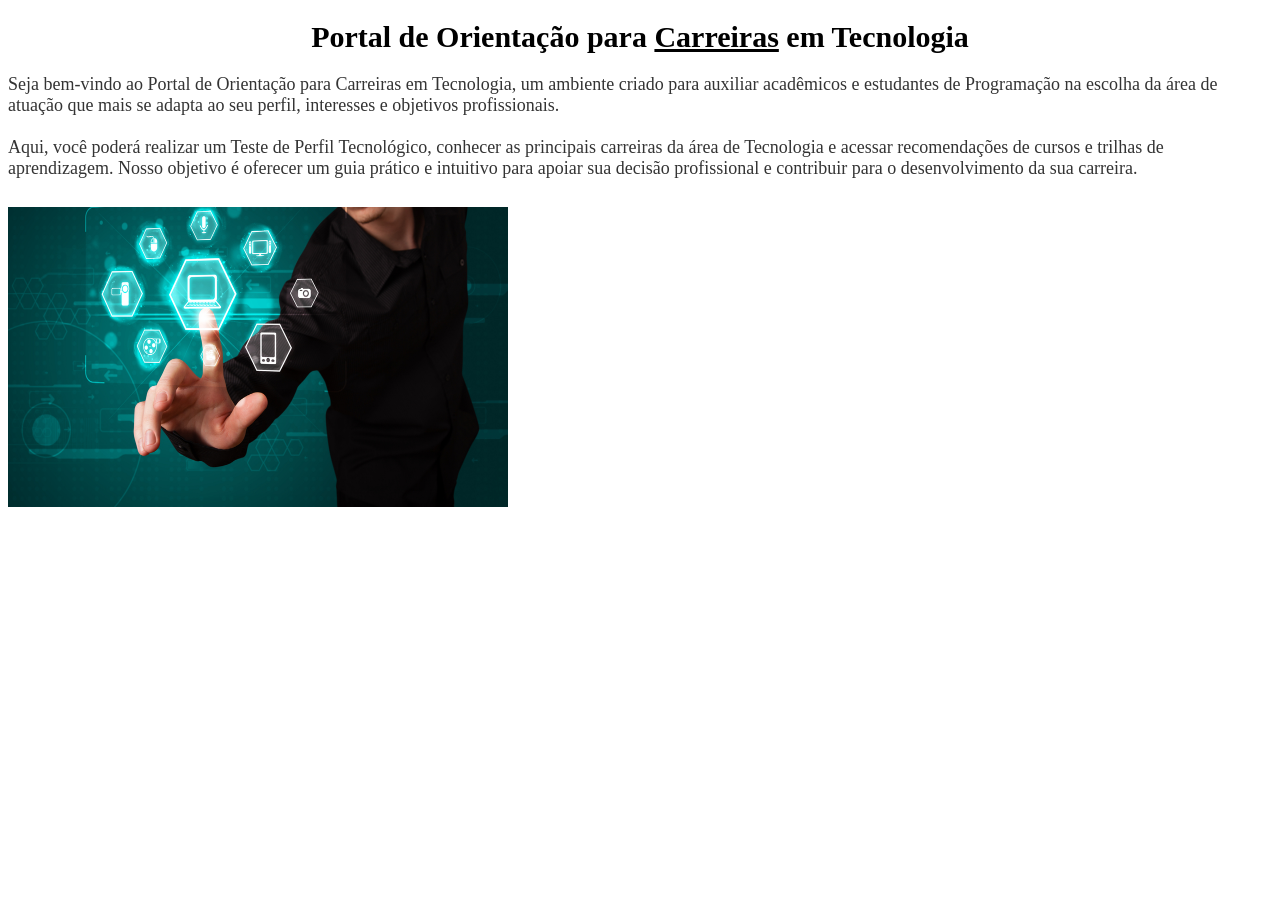
==== portal-servicos/index.html @ 02fa30da "Trabalho - Portal de Serviços" ====
<!DOCTYPE html>
<html lang="pt-BR">
<head>
    <meta charset="UTF-8">
    <meta name="viewport" content="width=device-width, initial-scale=1.0">
    <link rel="stylesheet" href = "css/estilo.css">
    <title>Portal de Orientação para Carreiras em Tecnologia</title>

</head>

<body>
    
    <h1>Portal de Orientação para <u>Carreiras</u> em Tecnologia</h1>

    <p>Seja bem-vindo ao Portal de Orientação para Carreiras em Tecnologia, um ambiente criado para auxiliar acadêmicos e estudantes de Programação na escolha da área de atuação que mais se adapta ao seu perfil, interesses e objetivos profissionais.

    <br><br>Aqui, você poderá realizar um Teste de Perfil Tecnológico, conhecer as principais carreiras da área de Tecnologia e acessar recomendações de cursos e trilhas de aprendizagem. Nosso objetivo é oferecer um guia prático e intuitivo para apoiar sua decisão profissional e contribuir para o desenvolvimento da sua carreira.</p>

    <img id="imagemfundo" alt = "Imagem de Fundo da Página Inicial" src = "img/imagem-portal.jpeg">


</body>
</html>
---- portal-servicos/css/estilo.css ----
h1 {
    position: relative;
    font-size: 30px;
    text-align: center;
}

#imagemfundo {
    position: relative;
    top: 10px;
    width: 500px;
    height: 300px;
}

p {
    font-size: 18px;
    color: #343434;
}
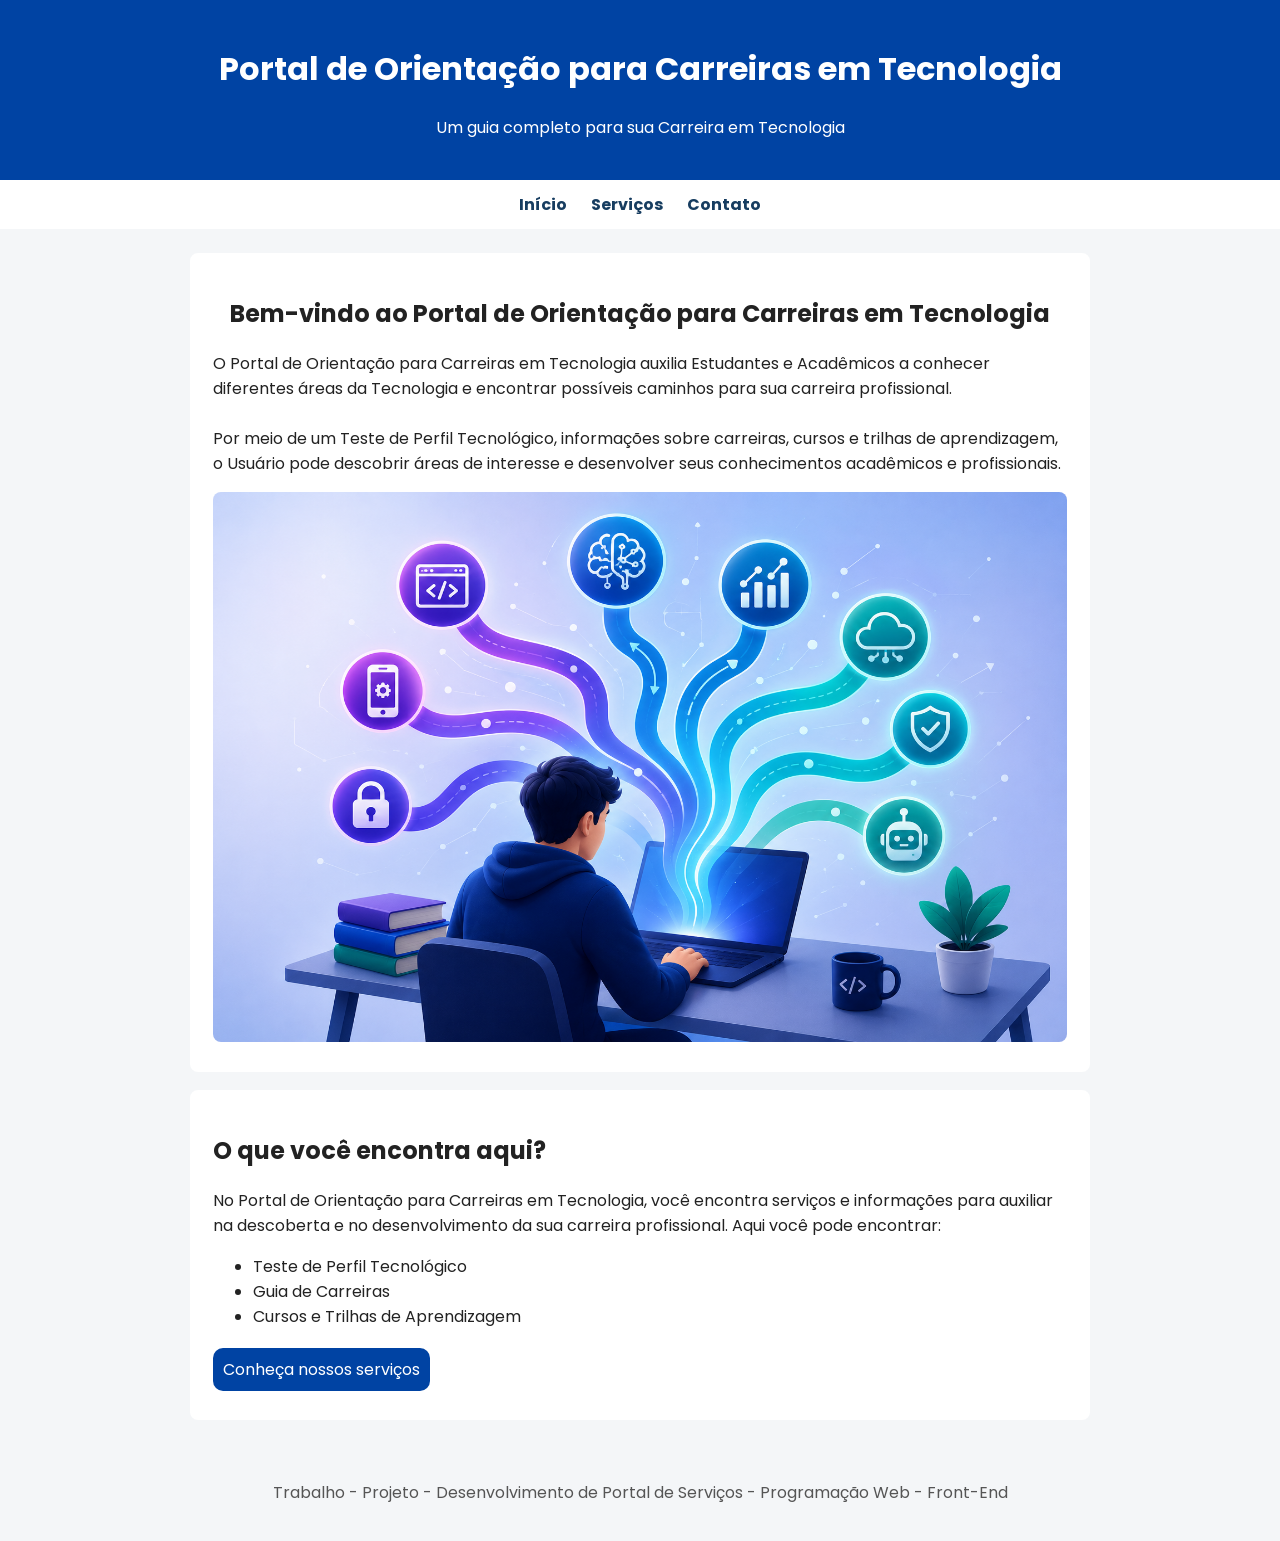
==== commit 82a201db: "Desenvolvimento e Estilização das Páginas do Portal de Serviços" ====
--- a/portal-servicos/index.html
+++ b/portal-servicos/index.html
@@ -3,21 +3,65 @@
 <head>
     <meta charset="UTF-8">
     <meta name="viewport" content="width=device-width, initial-scale=1.0">
-    <link rel="stylesheet" href = "css/estilo.css">
+    <link
+    href="https://fonts.googleapis.com/css2?family=Poppins:ital,wght@0,100;0,200;0,300;0,400;0,500;0,600;0,700;0,800;0,900;1,100;1,200;1,300;1,400;1,500;1,600;1,700;1,800;1,900&display=swap" rel="stylesheet" />
+    <link rel="stylesheet" href="css/estilo.css">
     <title>Portal de Orientação para Carreiras em Tecnologia</title>
+    <link rel = "icon" href="img/logo-portal.ico">
 
 </head>
 
 <body>
+
+    <header>
     
-    <h1>Portal de Orientação para <u>Carreiras</u> em Tecnologia</h1>
+    <h1>Portal de Orientação para Carreiras em Tecnologia</h1>
 
-    <p>Seja bem-vindo ao Portal de Orientação para Carreiras em Tecnologia, um ambiente criado para auxiliar acadêmicos e estudantes de Programação na escolha da área de atuação que mais se adapta ao seu perfil, interesses e objetivos profissionais.
+    <p>Um guia completo para sua Carreira em Tecnologia</p>
 
-    <br><br>Aqui, você poderá realizar um Teste de Perfil Tecnológico, conhecer as principais carreiras da área de Tecnologia e acessar recomendações de cursos e trilhas de aprendizagem. Nosso objetivo é oferecer um guia prático e intuitivo para apoiar sua decisão profissional e contribuir para o desenvolvimento da sua carreira.</p>
+    </header>
 
-    <img id="imagemfundo" alt = "Imagem de Fundo da Página Inicial" src = "img/imagem-portal.jpeg">
+    <nav>
+        <a href="index.html">Início</a>
+        <a href="servicos.html">Serviços</a>
+        <a href="contato.html">Contato</a>
+    </nav>
 
+    <main>
 
+        <section>
+
+            <h2 class="titulo">Bem-vindo ao Portal de Orientação para Carreiras em Tecnologia</h2>
+
+            <p>O Portal de Orientação para Carreiras em Tecnologia auxilia Estudantes e Acadêmicos a conhecer diferentes áreas da Tecnologia e encontrar possíveis caminhos para sua carreira profissional.
+
+            <br><br>Por meio de um Teste de Perfil Tecnológico, informações sobre carreiras, cursos e trilhas de aprendizagem, o Usuário pode descobrir áreas de interesse e desenvolver seus conhecimentos acadêmicos e profissionais.</p>
+
+            <img alt = "Ilustração de uma Pessoa utilizando um notebook, cercada por ícones que representam diferentes áreas da Tecnologia." src = "img/imagem-portal.png">
+
+        </section>
+
+        <section class="informacoes">
+
+            <h2>O que você encontra aqui?</h2>
+
+            <p>No Portal de Orientação para Carreiras em Tecnologia, você encontra serviços e informações para auxiliar na descoberta e no desenvolvimento da sua carreira profissional. Aqui você pode encontrar:</p>
+
+            <ul>
+                <li>Teste de Perfil Tecnológico</li>
+                <li>Guia de Carreiras</li>
+                <li>Cursos e Trilhas de Aprendizagem</li>
+            </ul>
+
+            <a class = "orientacao" href="servicos.html">Conheça nossos serviços</a>
+
+        </section>
+    </main>
+
+    <footer>
+
+        <p>Trabalho - Projeto - Desenvolvimento de Portal de Serviços - Programação Web - Front-End</p>
+
+    </footer>
 </body>
 </html>
--- a/portal-servicos/css/estilo.css
+++ b/portal-servicos/css/estilo.css
@@ -1,17 +1,107 @@
-h1 {
-    position: relative;
-    font-size: 30px;
+body {
+    font-family: Poppins;
+    margin: 0px;
+    background-color: #f4f6f8;
+    color: #222222;
+}
+
+header {
+    background-color: #0043a3;
+    color: white;
+    padding: 24px;
     text-align: center;
 }
 
-#imagemfundo {
-    position: relative;
-    top: 10px;
-    width: 500px;
-    height: 300px;
+nav {
+    background-color: #ffffff;
+    padding: 12px;
+    text-align: center;
 }
 
-p {
-    font-size: 18px;
-    color: #343434;
+nav a {
+    color: #173d60;
+    margin: 0 10px;
+    text-decoration: none;
+    font-weight: bold;
+}
+
+main {
+    width: 90%;
+    max-width: 900px;
+    margin: 24px auto;
+}
+
+section, article {
+    background-color: white;
+    padding: 20px;
+    margin-bottom: 18px;
+    border: 3px solid white;
+    border-radius: 8px;
+}
+
+.titulo {
+    text-align: center;
+}
+
+.servicos {
+    text-align: center;
+}
+
+.contato {
+    text-align: center;
+}
+
+.informacoes {
+    padding-bottom: 47px;
+}
+
+img {
+    max-width: 100%;
+    height: 550px;
+    width: 900px;
+    border-radius: 8px;
+}
+
+label {
+    display: block;
+    margin-top: 12px;
+    font-weight: bold;
+}
+
+input, select, textarea {
+    font-family: Poppins;
+    width: 100%;
+    padding: 10px;
+    margin-top: 4px;
+    box-sizing: border-box;
+    resize: none;
+}
+
+button {
+    font-size: 15px;
+    font-family: Poppins;
+    background-color: #0043a3;
+    color: #ffffff;
+    border: 1px solid #ffffff;
+    margin-top: 14px;
+    padding: 12px 30px;
+    border-radius: 12px;
+    cursor: pointer;
+}
+
+footer {
+    text-align: center;
+    padding: 20px;
+    color: #555555;
+}
+
+.orientacao {
+    position: relative;
+    top: 12px;
+    font-family: Poppins;
+    background-color: #0043a3;
+    color: #ffffff;
+    border-radius: 10px;
+    text-decoration: none;
+    padding: 10px;
 }
